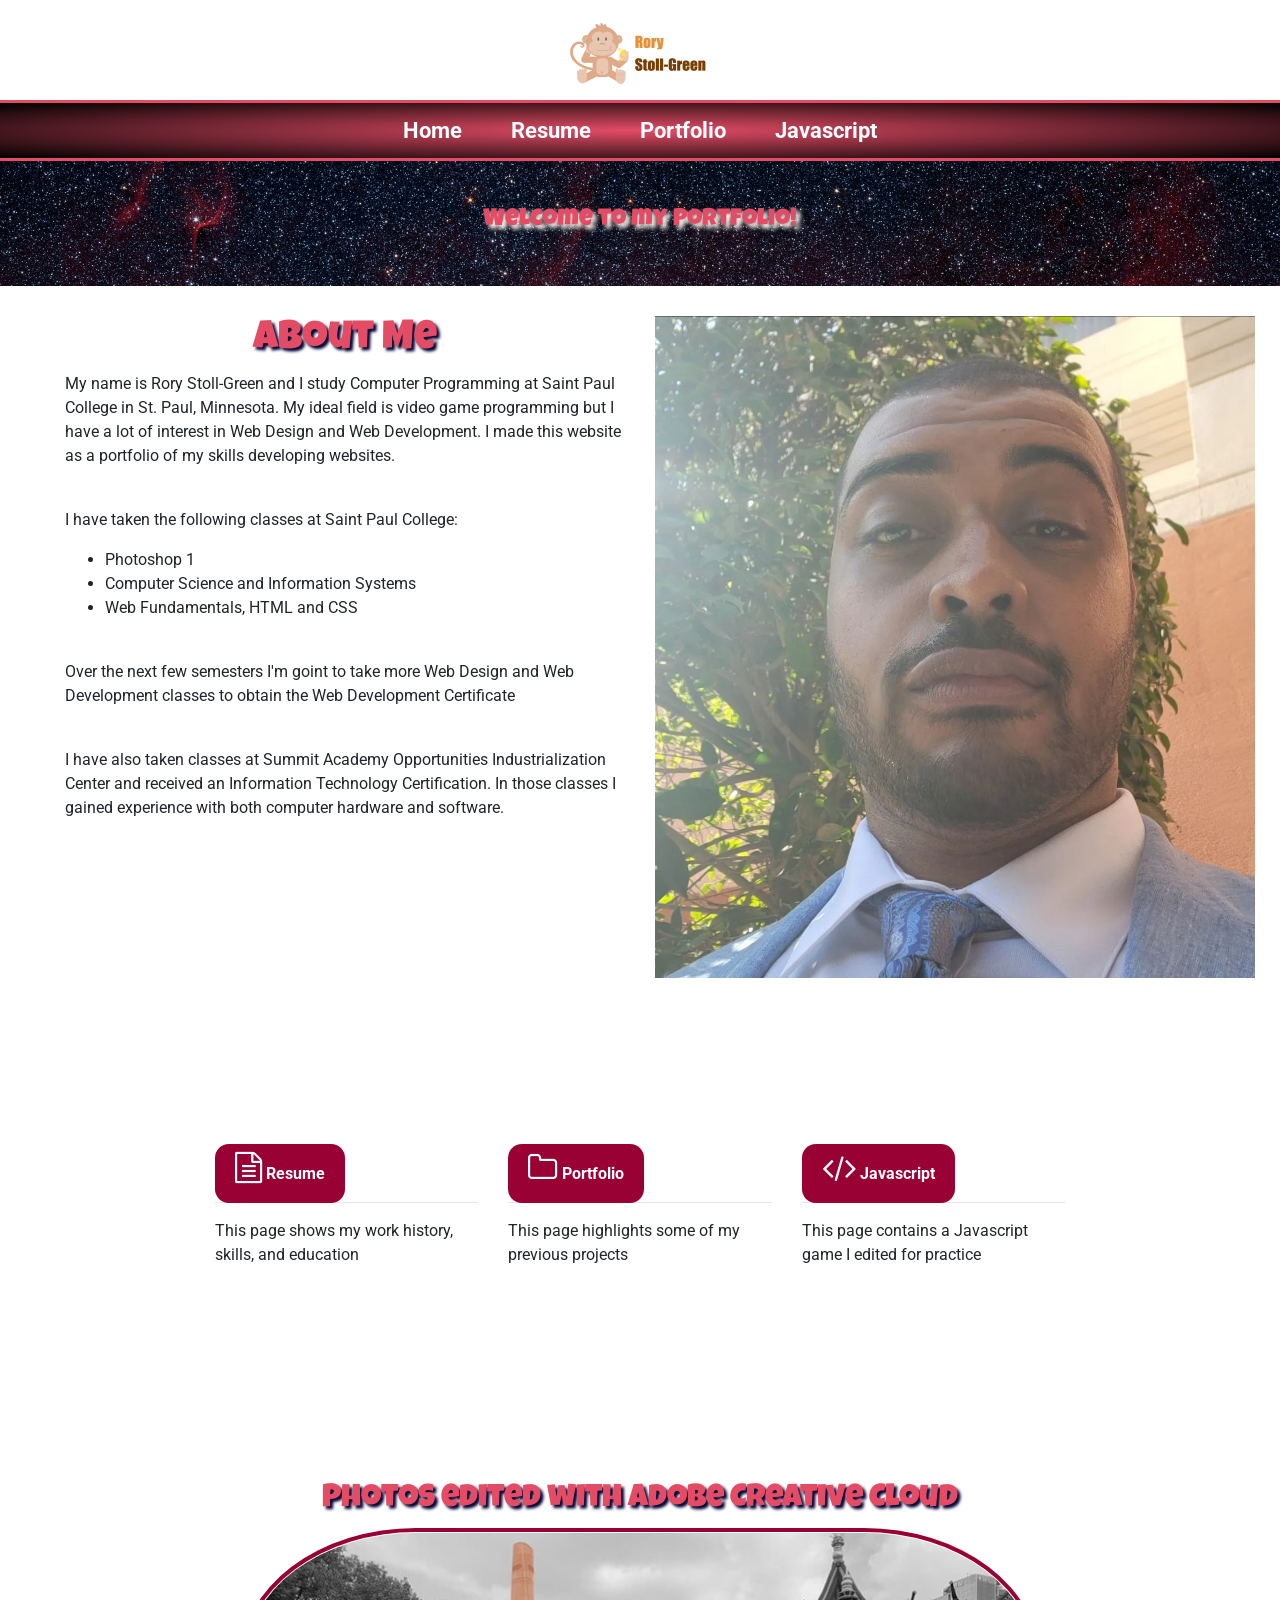
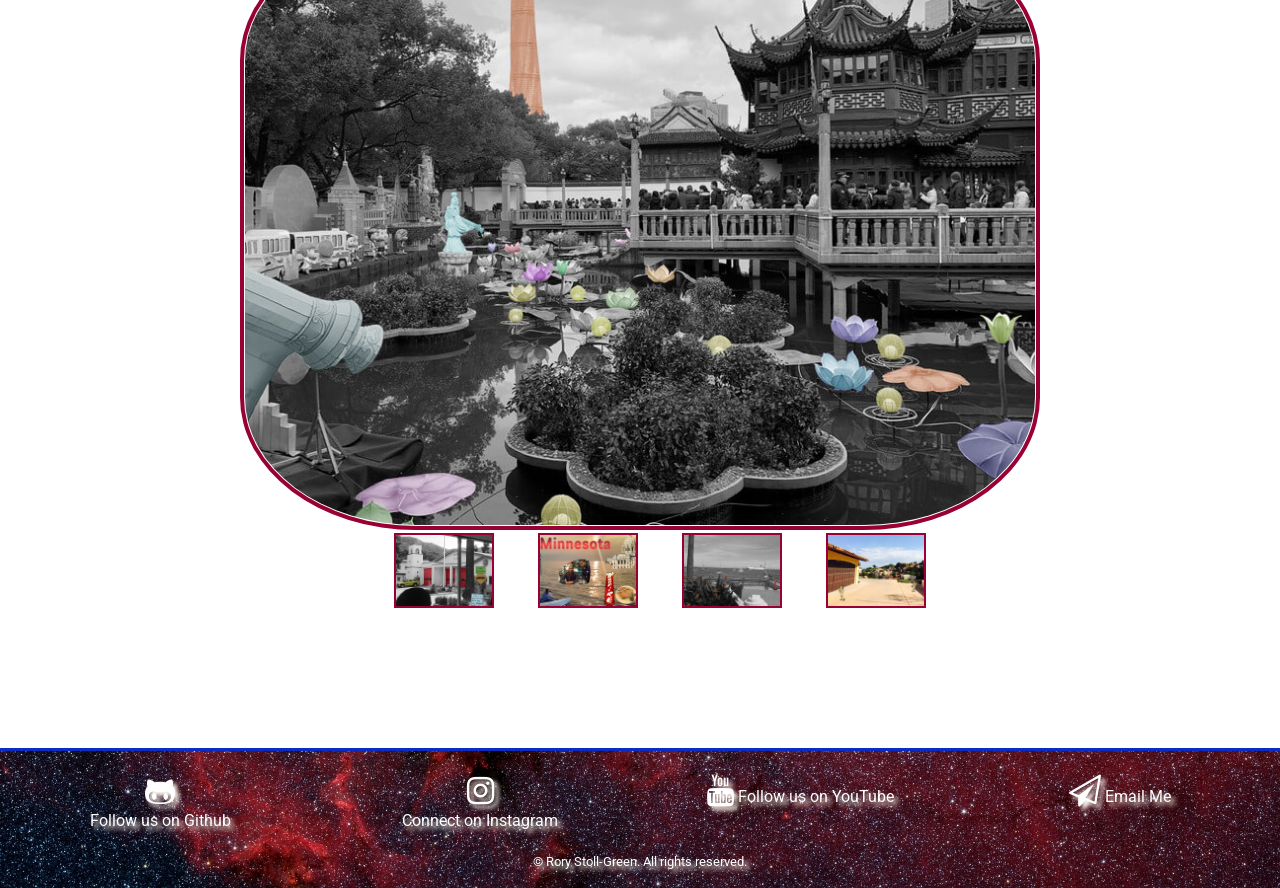
==== index.html @ 7fdfd524 "Add files via upload" ====
<!DOCTYPE html>
<html lang="en">
<head>
	<meta charset="utf-8">
	<meta name="viewport" content="width=device-width,initial-scale=1, minimum-scale=1" />
	<meta name="description" content="This is a portfolio for Rory Stoll-Green, a student at Saint Paul College">
	<title>Rory's Portfolio :: Home</title>
	<link rel="icon" type="image/ico" href="logo.png">
	<!--fontawesome stylesheet-->
	<link rel="stylesheet" href="https://cdnjs.cloudflare.com/ajax/libs/font-awesome/4.7.0/css/font-awesome.min.css">
	<!-- bootstrap Stylesheet-->
	<link rel="stylesheet" href="https://cdn.jsdelivr.net/npm/bootstrap@4.6.1/dist/css/bootstrap.min.css">
	<link rel="stylesheet" type="text/css" href="style.css">
</head>
<body>
	<header class="home-hero-header">
		<img src="images/logo-small.png" height="72" width="160" class="img-fluid logo">
		
	</header>
	<nav>
  		<ul>
    		<li><a href="index.html">Home</a></li>
    		<li><a href="resume.html">Resume</a></li>
    		<li><a href="portfolio.html">Portfolio</a></li>
    		<li><a href="javascript.html">Javascript</a></li>
  		</ul>
	</nav>
		<!-- This is the div for the hero image -->
	<div class="home-hero">
		<h1>Welcome to my Portfolio!</h1>
	</div>
	<main>
		<div class="container-fluid">
       		<div class="row"> <!--first Row-->
            	<div class="col-sm-6">
                	<h1>About Me</h1>

                    <p>My name is Rory Stoll-Green and I study Computer Programming at Saint Paul College in St. Paul, Minnesota. My ideal field is video game programming but I have a lot of interest in Web Design and Web Development. I made this website as a portfolio of my skills developing websites.</p><br>

                    <p>I have taken the following classes at Saint Paul College:</p>
                    <ul>
                        <li>Photoshop 1</li>
                        <li>Computer Science and Information Systems</li>
                        <li>Web Fundamentals, HTML and CSS</li>           

                    </ul><br>
                    <p>Over the next few semesters I'm goint to take more Web Design and Web Development classes to obtain the Web Development Certificate</p><br>

                    <p>I have also taken classes at Summit Academy Opportunities Industrialization Center and received an Information Technology Certification. In those classes I gained experience with both computer hardware and software.</p>
            	</div>
                <div class="col-sm-6">
                    <img src="images/index-rory.jpg" height="1192" width="1080" alt="Photo of Rory heading to a wedding (5/19/2025)" class="home-photo">
                </div>
       		</div> <!--1st row closing-->
       		<br>
       		<div class="nav row"> <!--second Row-->
                     <div class="col-sm-4">
                     	<a href="resume.html" class="button-design"><i class="fa fa-file-text-o" aria-hidden="true"></i>&nbsp;Resume</a><hr>
                     	<p>This page shows my work history, skills, and education</p>
                     </div>
                     <div class="col-sm-4">
                   		<a href="portfolio.html" class="button-design"><i class="fa fa-folder-o" aria-hidden="true"></i>&nbsp;Portfolio</a><hr>
                   		<p>This page highlights some of my previous projects</p>
                     </div>
                     <div class="col-sm-4">
                   		<a href="javascript.html" class="button-design"><i class="fa fa-code" aria-hidden="true"></i>&nbsp;Javascript</a><hr>
                   		<p>This page contains a Javascript game I edited for practice</p>
                     </div>

       		</div> <!--2nd row closing-->
       		<br>
       		<br>
			<div class="gallery row"> <!--third Row-->
          		<div class="col-sm-12">
          			<h2>Photos edited with Adobe Creative Cloud</h2>

                	<div class="gallery">
					    <div class="preview">
					        <img id="preview" src="images/gallery1.jpg" style="display:block;margin:0 auto;" alt="Temple in China with Adobe's colorization and soft light features" height="600" width="800"/>
					    </div>

					    <div class="gallery-thumbnails" style="margin:0 auto;text-align:center;">
					        <img onclick="document.getElementById('preview').src=document.getElementById('img1').src" id="img1" src="images/gallery2.jpg" alt="Fire station in Santa Catalina with Adobe's colorization and soft light features" />
					        <img onclick="document.getElementById('preview').src= document.getElementById('img2').src;" id="img2" src="images/gallery3.jpeg" alt="Collage using Adobe tools"  />
					        <img onclick="document.getElementById('preview').src = document.getElementById('img3').src;" id="img3" src="images/gallery4.jpg" alt="Santa Cantalina Sea view with colorization" />
					        <img onclick="document.getElementById('preview').src = document.getElementById('img4').src;" id="img4" src="images/gallery5.jpg" alt="Merging my nephew into my grandma's driveway" />
					    	</div>
						</div>
               		</div>
            </div> <!--3rd row closing-->

		</div> <!--closes container-fluid-->

	</main>
	<footer class="home-hero-footer">
		&nbsp;
		<div class="container-fluid">
			<div class="row"> <!--footer row-->
          		<div class="col-sm-3">
          			<i class="fa fa-github-alt" aria-hidden="true"></i>
                   	<p>Follow us on Github</p>
               	</div>
               	<div class="col-sm-3">
                   <i class="fa fa-instagram" aria-hidden="true"></i>
                   <p>Connect on Instagram</p>
               	</div>
               	<div class="col-sm-3">
               		<i class="fa fa-youtube" aria-hidden="true"></i>
                   <a href="https://youtube.com/@micahstoll75?si=VMclvAm6xz0S5e2z" target="_blank">Follow us on YouTube</a>
               	</div>
               	<div class="col-sm-3">
                   <i class="fa fa-paper-plane-o" aria-hidden="true"></i>
                   <a href="mailto:micahstoll@gmail.com">Email Me</a>
               	</div>
            </div> <!--footer row closing-->
        </div>

		<small>&copy; Rory Stoll-Green. All rights reserved.</small>
		

	</footer>
	<!--jQuery, Popper, and Bootstrap Javascript files-->
<script src="https://cdn.jsdelivr.net/npm/jquery@3.6.0/dist/jquery.slim.min.js"></script>
<script src="https://cdn.jsdelivr.net/npm/popper.js@1.16.1/dist/umd/popper.min.js"></script>
<script src="https://cdn.jsdelivr.net/npm/bootstrap@4.6.1/dist/js/bootstrap.bundle.min.js"></script>
</body>
</html>
---- style.css ----
@import
url('https://fonts.googleapis.com/css2?family=Roboto:ital,wght@0,100..900;1,100..900&display=swap');

@import
url('https://fonts.googleapis.com/css2?family=Luckiest+Guy&family=Roboto:ital,wght@0,100..900;1,100..900&display=swap');

/* This is the CSS for the hero image*/
.home-hero{
   background-image: url(images/milkyway-heroimage.jpg);
   height: 200px;
   background-size: cover;
   background-position: top center;
}

.home-hero-header{
  text-align: center;
   background-color: white;
   height: 100px;
   background-size: cover;
   background-position: top center;
   margin: 0 auto;
   padding: 20px 10px;
}

.home-hero h1{
  font-size: 70px;
  text-shadow: 4px 4px 4px floralwhite;
  padding: 60px 0;
  margin: 0;
  text-align: center;
}

.home-hero-footer{
   background-image: url(images/milkyway-heroimage.jpg);
   height: 140px;
   background-size: cover;
   background-position: bottom center;
}

.home-photo{
  max-width: 600px;
  height: auto;
  margin: 0;
}

.fa{
  font-size: 2em;
  color: #ffffff;
}

#game{
  margin-top: 0;
  margin-left: auto;
  margin-bottom: 0;
  margin-right: auto;
  display: block;
  padding-left: 25%;
}


a.button-design{
   color: floralwhite;
   border-radius: 14px;
   text-decoration: none;
   padding: 20px 20px;
   font-weight: bold;
}

a.button-design:link{
   background-color: #990033;
}

a.button-design:hover{
   background-color: lightseagreen;
   text-decoration: none;
}

footer{
  clear: both;
  color: #ccccff;
}

body{
  font-family: 'Roboto', sans-serif;
  margin: 0;
}

h1, h2, h3{
  font-family: 'Luckiest Guy', cursive;
  text-align: center;
    padding: 3%, 0,0,0;
    color: #E44C66;
    text-shadow: 3px 3px 3px #000033
}

/* Website Links except the nav */

a:link{
  color: #ffffff;
}
a:visited{
  color: #ffffff;
}
a:hover{
  color: #B5A4DB;
  text-decoration: none;
}
a:active{
  color: black;
}

/* Navigation */
nav{
  background-color: #ffffff;
  background-image: radial-gradient( #E44C66, #000000);
  border-top: 3px solid #E44C66;
  border-bottom: 3px solid #E44C66;
}

nav ul{
  list-style-type: none;
  text-align: center;
  margin: 8px 0;
  padding: 0;
  font-size: 20px;
  font-weight: bolder;
}

nav li{
  display: block;
  padding: 5px;
  text-decoration: none;
  font-size: 22px;
}

nav a{
  text-decoration: none;
}

nav a:link{
  color: #F1FFFF;
  text-decoration: none;
}
nav a:visited{
  color: #F1FFFF;
  text-decoration: none;
}
nav a:hover{
  color: #ffcc99;
}
nav a:active{
  color: #cc3399;
}

/* Main */
.resume-headers{
  text-align: left;
}

.nav{
  padding: 150px;
}

.gallery{
  padding-bottom: 50px;
}

main{
max-width: 1200px;
margin: 20px auto;
padding: 10px;
}

main h3{
  text-shadow: 3px 3px 3px #000033;
  font-size: 2em;
}

.resume{
  border: 2px;
  box-shadow: 3px 3px 3px 3px;
  padding: 25px 15px;
}

.resume-h1{
  text-shadow: 5px 5px 10px #000033;
}

.portfolio-image{
  box-shadow: 3.5px 3.5px 3.5px 3.5px gray;
  padding: 20px;
}

.portfolio{
  padding: 75px 0px;
}

/* Footer */
footer{
  border-top: #0d2bbf 3px solid;
  text-align: center;
  text-shadow: 4px 4px 4px floralwhite;
  color: #ffffff;
  height: 100%;
  max-width: 100%;
}

/*CSS for Gallery*/
.gallery .preview{
    width: 100%;
    height: auto;
}

.gallery .gallery-thumbnails img {
    width: 100px;
    height: 75px;
    margin: 3px 0px 10px 40px;
    border: 2px solid #990033;
}

.gallery .gallery-thumbnails img:hover {
    opacity: 0.8;
    cursor: pointer;
}

.gallery .preview img#preview {
    padding: 1px;
    max-width: 100%;
    height: auto;
    margin: 0 auto !important;
    display: block !important;
    border: 4px solid #990033;
    border-radius: 22%;
}


.mobile{
  display: none;
}

/*CSS without a media query--applies to all sizes unless overridden*/
@media only screen and (max-width: 1024px) {
h1{
    font-size: 4em;
 }
 }

/* CSS Adjustments for Tablets */
@media only screen and (max-width: 1024px) {
  h1{
      font-size: 3em;
  }

.desktop{
  display: none;
}

.mobile{
  display: block;
}
}

/* CSS Adjustments for Smartphones */
@media only screen and (max-width: 768px){
  .desktop{
    display:none;
  }

   h1{
      font-size: 2em;
  }

  .mobile{
    display: block;
  }
}


  .home-hero{
    height: 125px;
    display: block;
  }
  .home-hero h1{
    height: 125px;
    font-size: 1.5em;
    padding-top: 45px;
  }
  .float-left,
  .float-right{
    display: none;
  }
  .text-box{
    float: none;
    max-width: 100%;
    display: block;
  }
  nav ul{
    padding: 0;
    margin: 0;
  }
  nav li{
    display: inline-block;
    padding: .5em 1em;
    text-decoration: none;
  }
}
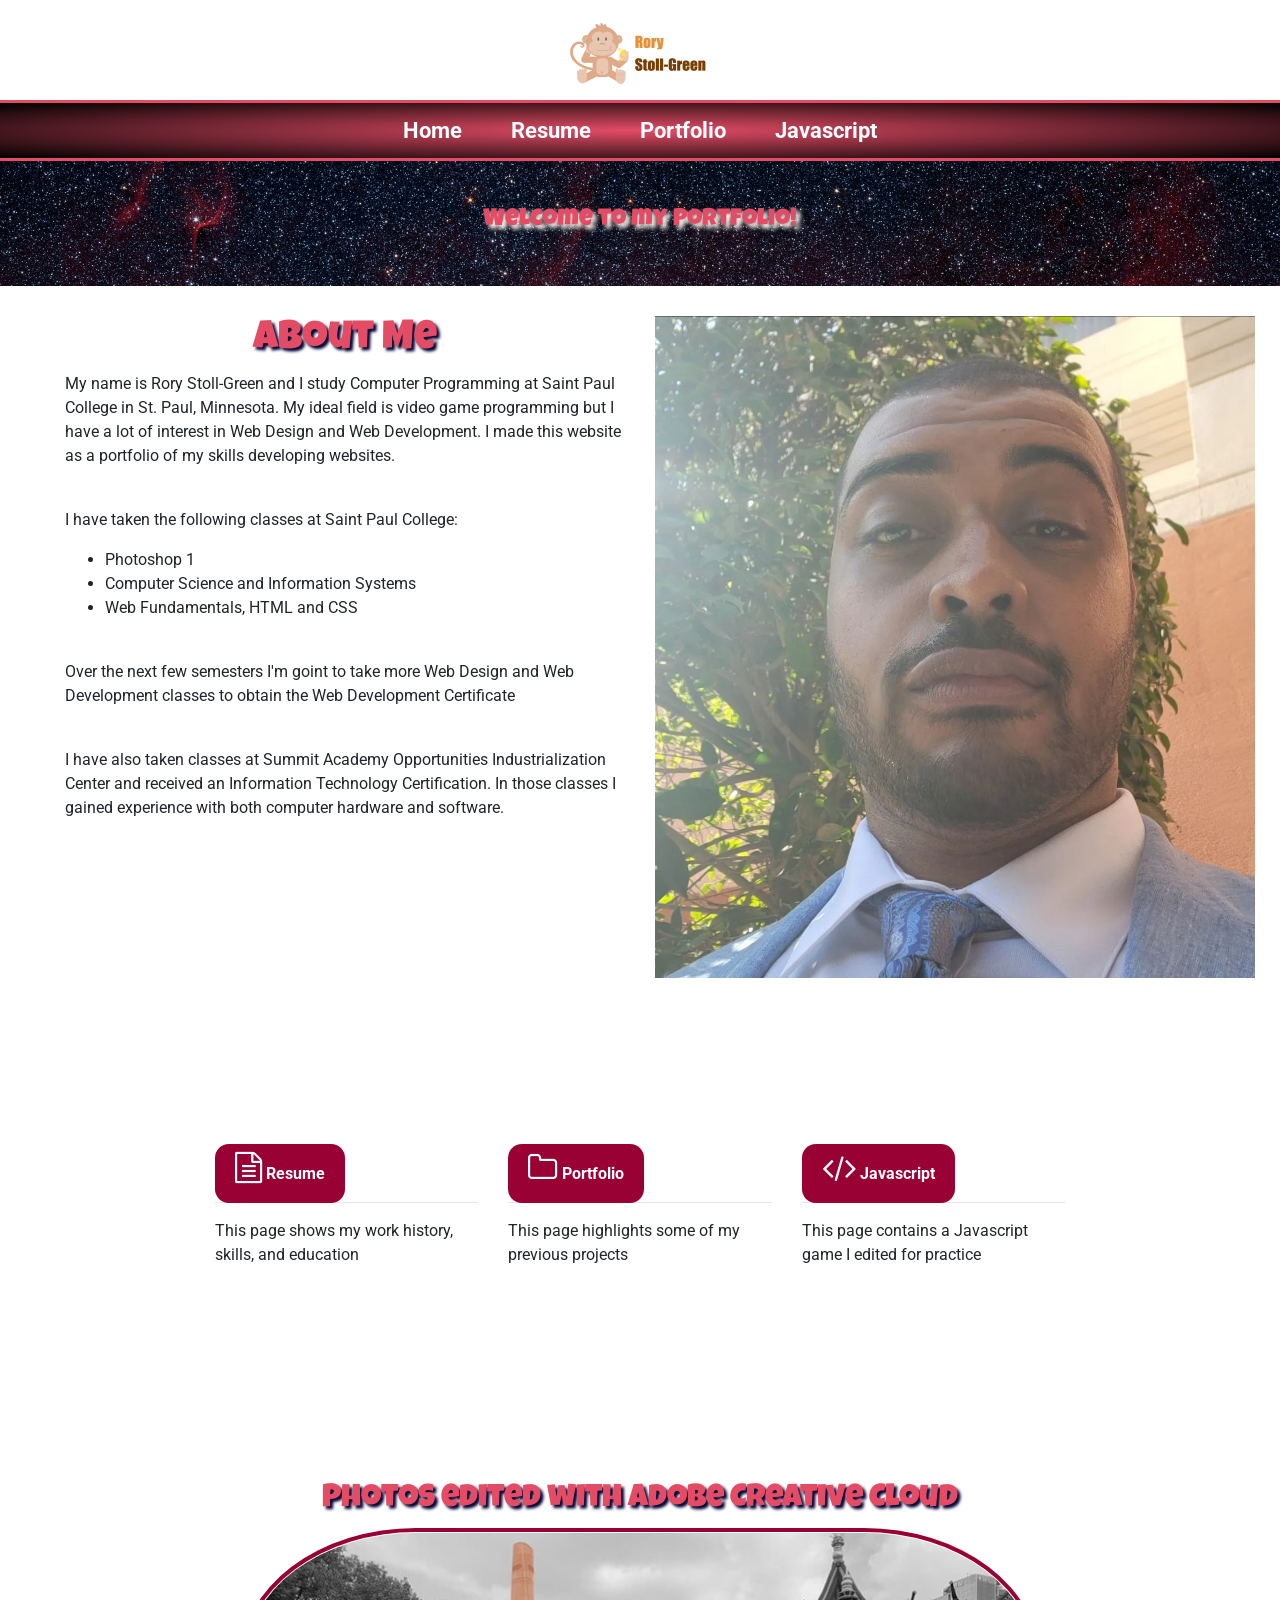
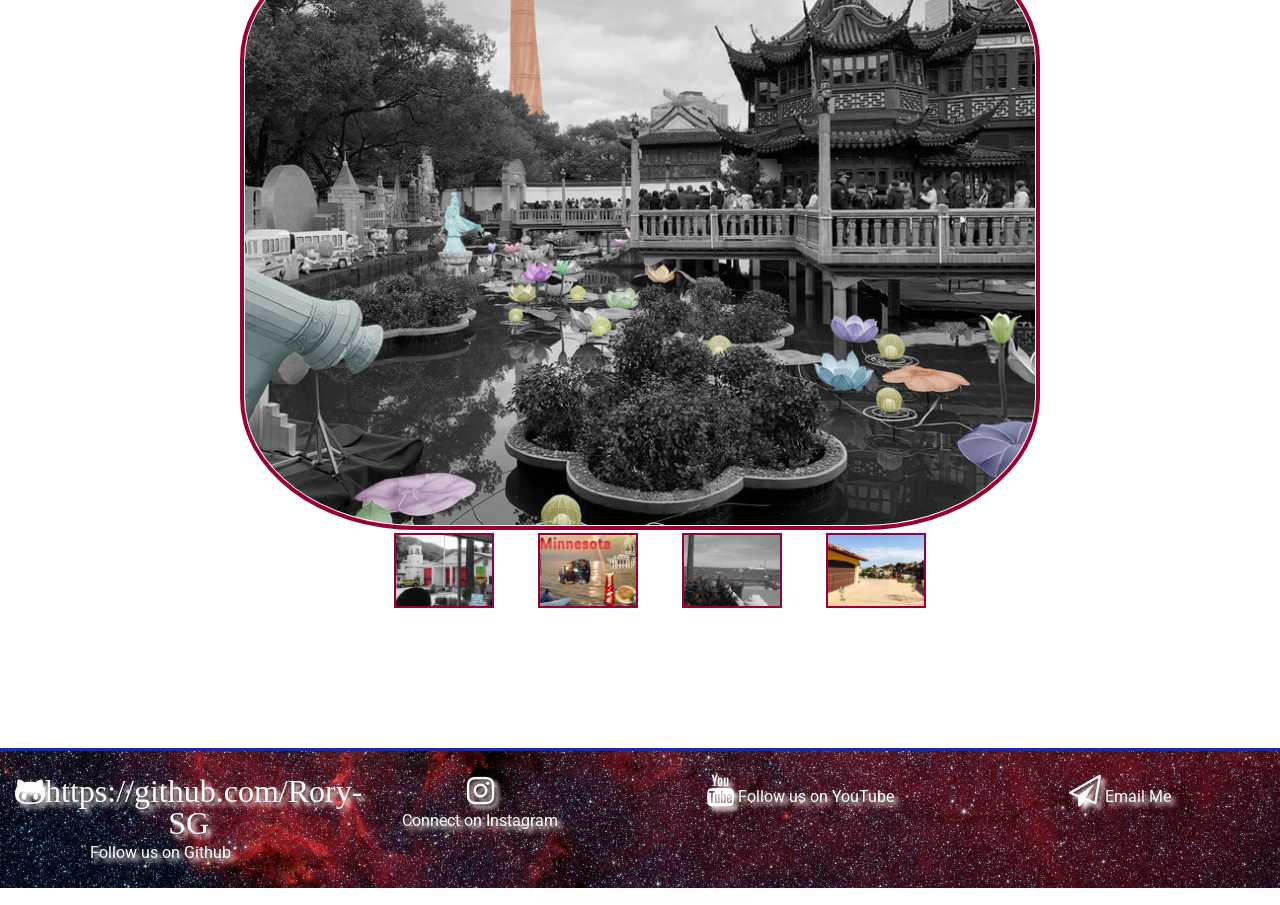
==== commit 92f7be77: "Update index.html" ====
--- a/index.html
+++ b/index.html
@@ -97,7 +97,7 @@
 		<div class="container-fluid">
 			<div class="row"> <!--footer row-->
           		<div class="col-sm-3">
-          			<i class="fa fa-github-alt" aria-hidden="true"></i>
+          			<i class="fa fa-github-alt" aria-hidden="true">https://github.com/Rory-SG</i>
                    	<p>Follow us on Github</p>
                	</div>
                	<div class="col-sm-3">
@@ -124,4 +124,4 @@
 <script src="https://cdn.jsdelivr.net/npm/popper.js@1.16.1/dist/umd/popper.min.js"></script>
 <script src="https://cdn.jsdelivr.net/npm/bootstrap@4.6.1/dist/js/bootstrap.bundle.min.js"></script>
 </body>
-</html>+</html>
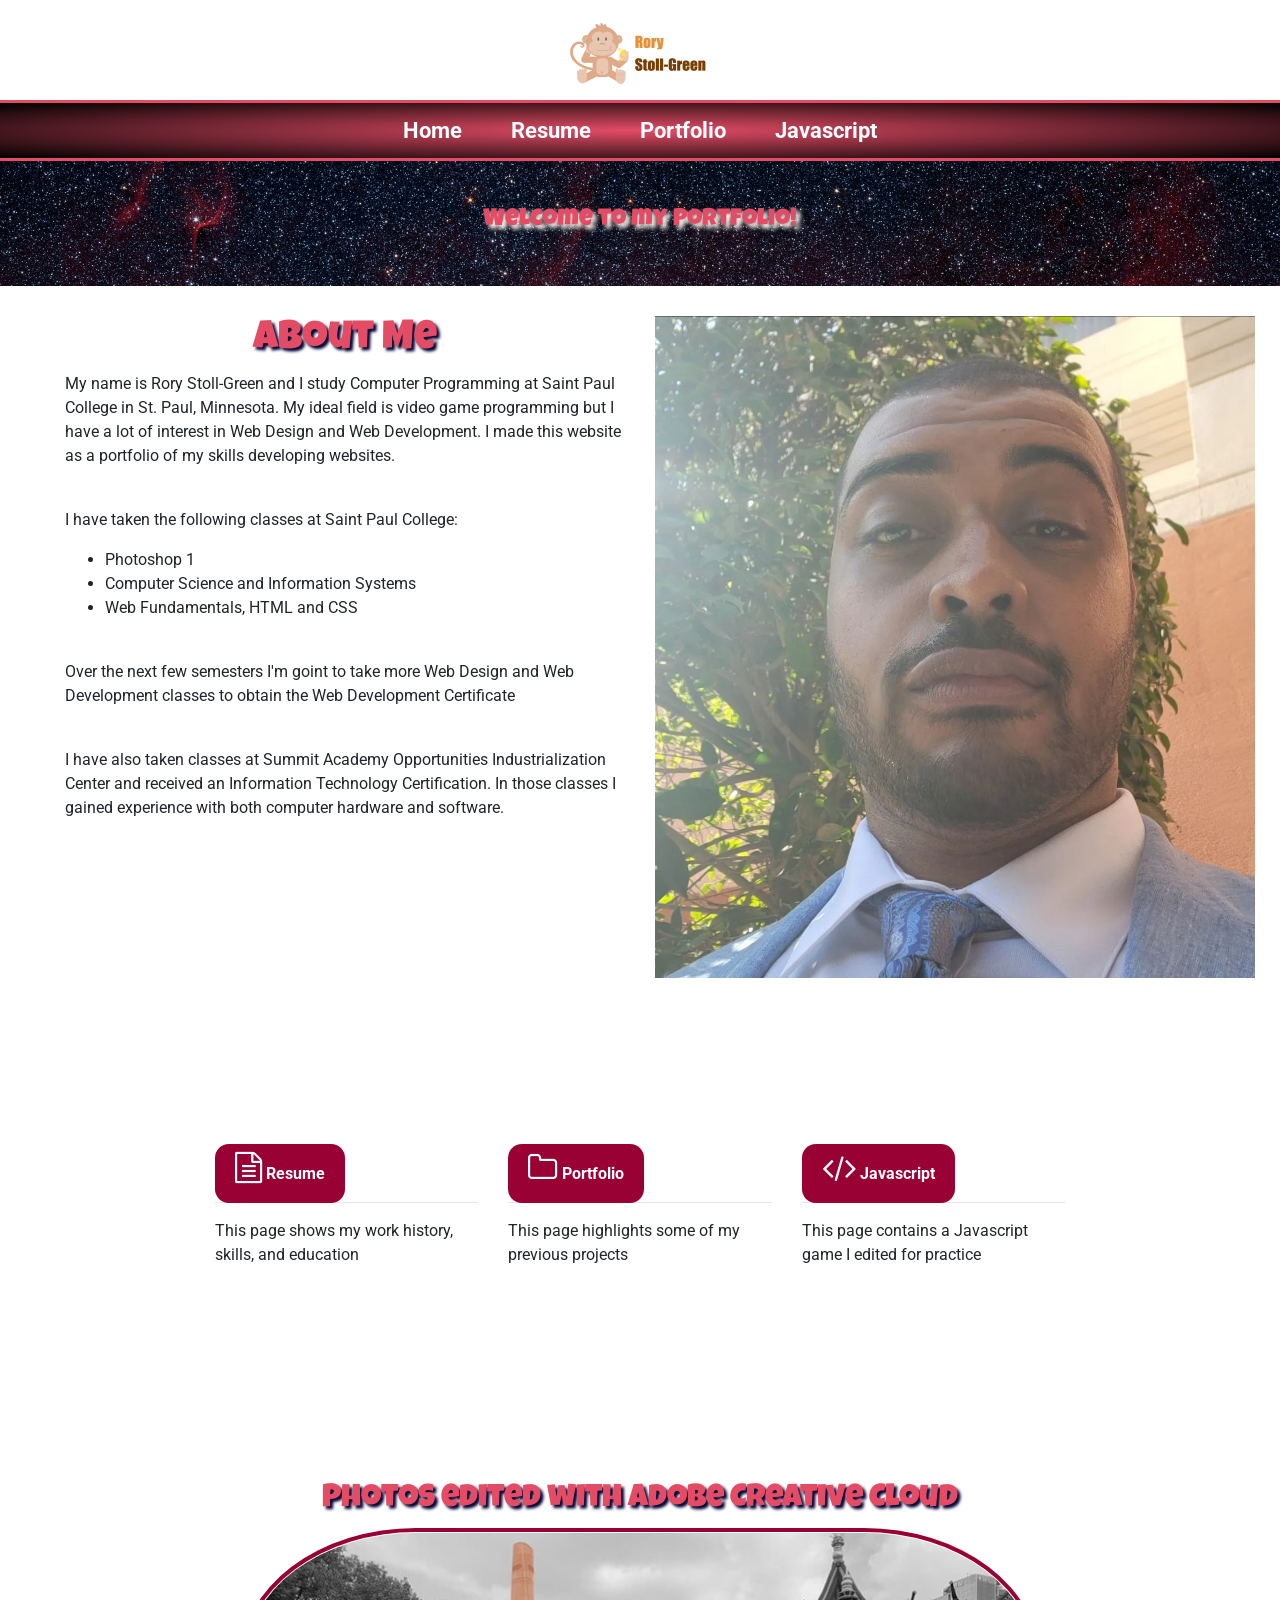
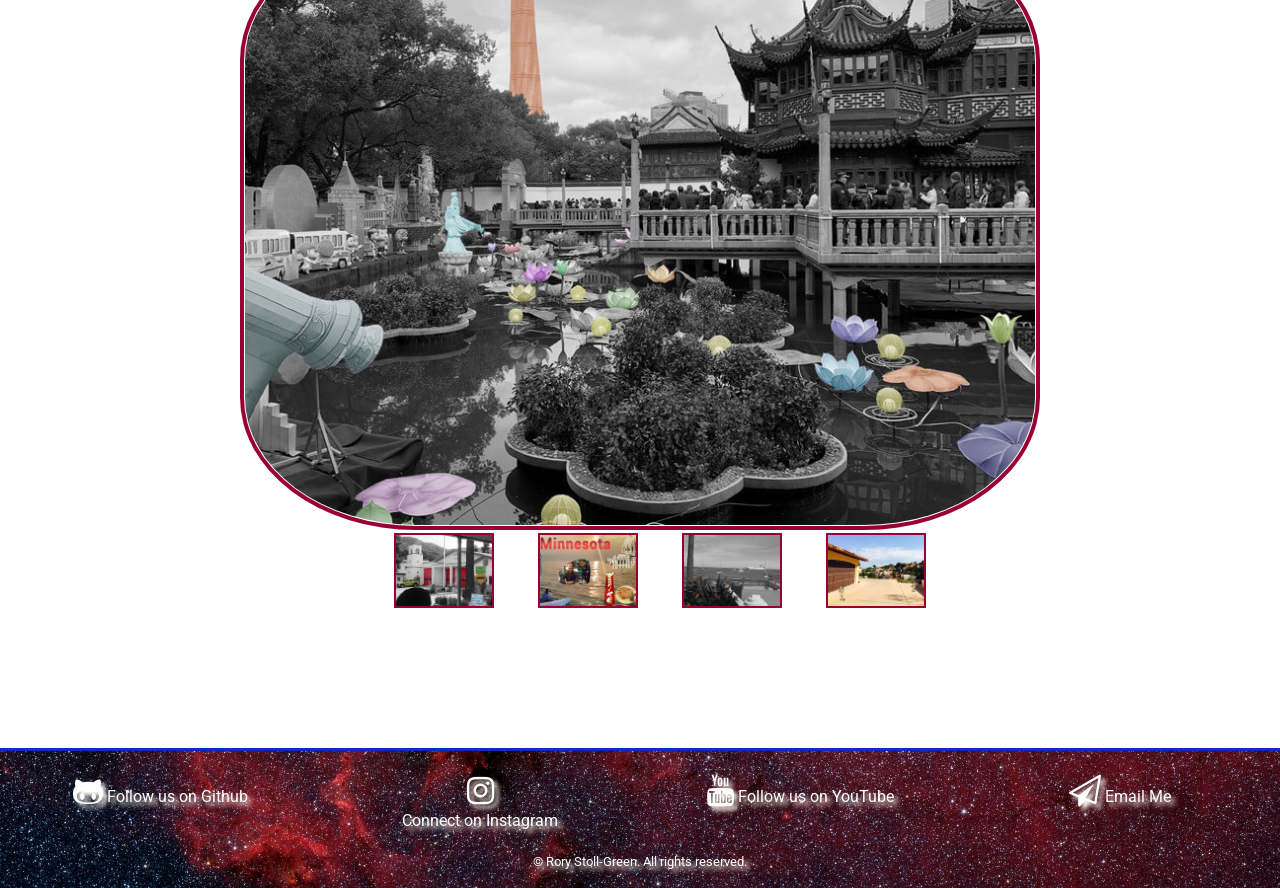
==== commit 842908ff: "Update index.html" ====
--- a/index.html
+++ b/index.html
@@ -97,8 +97,8 @@
 		<div class="container-fluid">
 			<div class="row"> <!--footer row-->
           		<div class="col-sm-3">
-          			<i class="fa fa-github-alt" aria-hidden="true">https://github.com/Rory-SG</i>
-                   	<p>Follow us on Github</p>
+          			<i class="fa fa-github-alt" aria-hidden="true"></i>
+                   		<a href="https://github.com/Rory-SG">Follow us on Github</a>
                	</div>
                	<div class="col-sm-3">
                    <i class="fa fa-instagram" aria-hidden="true"></i>
